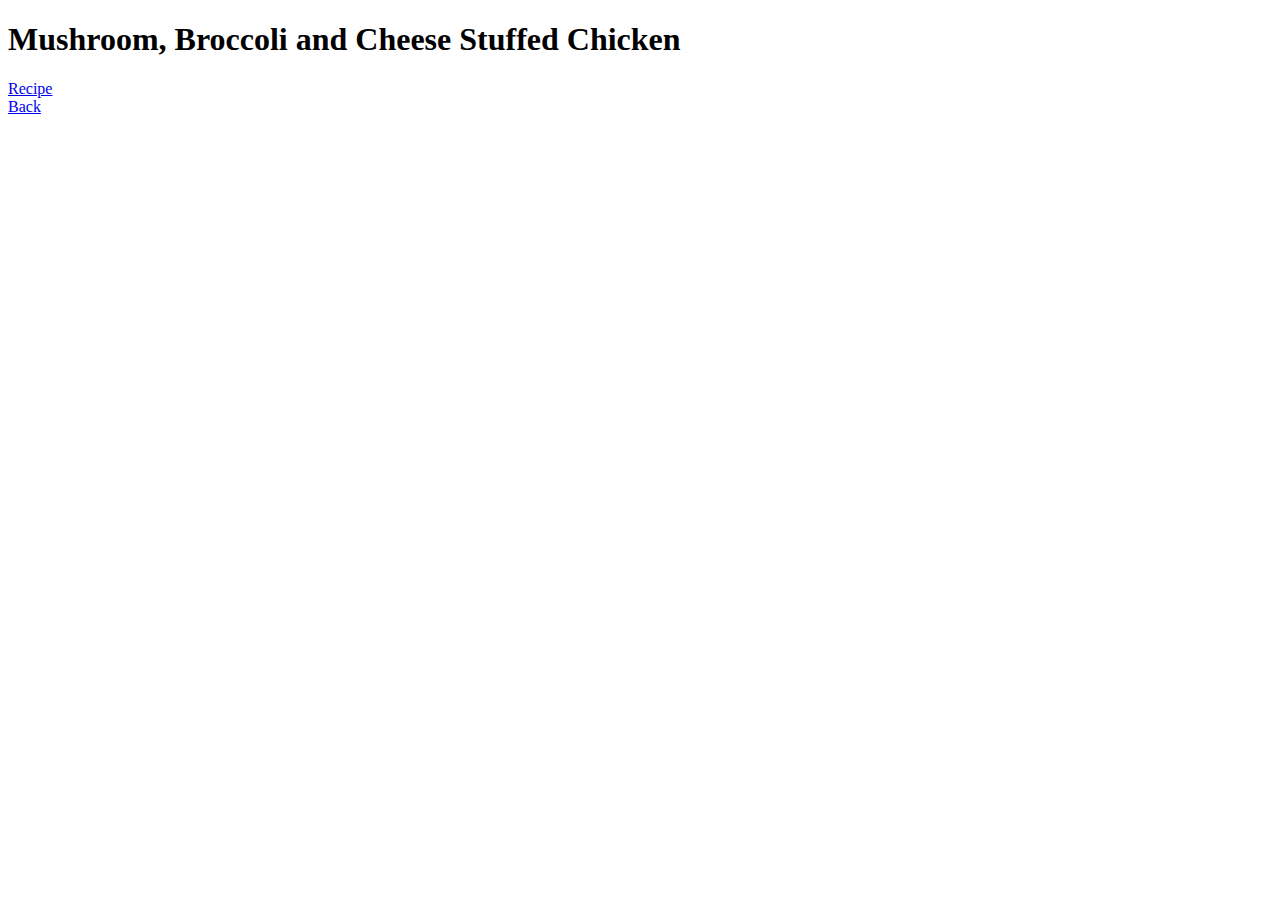
==== recipes/chicken.html @ 91a9f86f "Recipe Pages" ====
<!DOCTYPE html>
<html>
    <head>
        <title>Odin Recipes</title>
        <meta charset="UTF-8">

    </head>
    <body>
        <h1>Mushroom, Broccoli and Cheese Stuffed Chicken</h1>
        <a href='https://www.allrecipes.com/recipe/269707/mushroom-broccoli-and-cheese-stuffed-chicken/' target='_blank'>Recipe</a>
        <br>
        <a href='../index.html'>Back</a>
    </body>
</html>
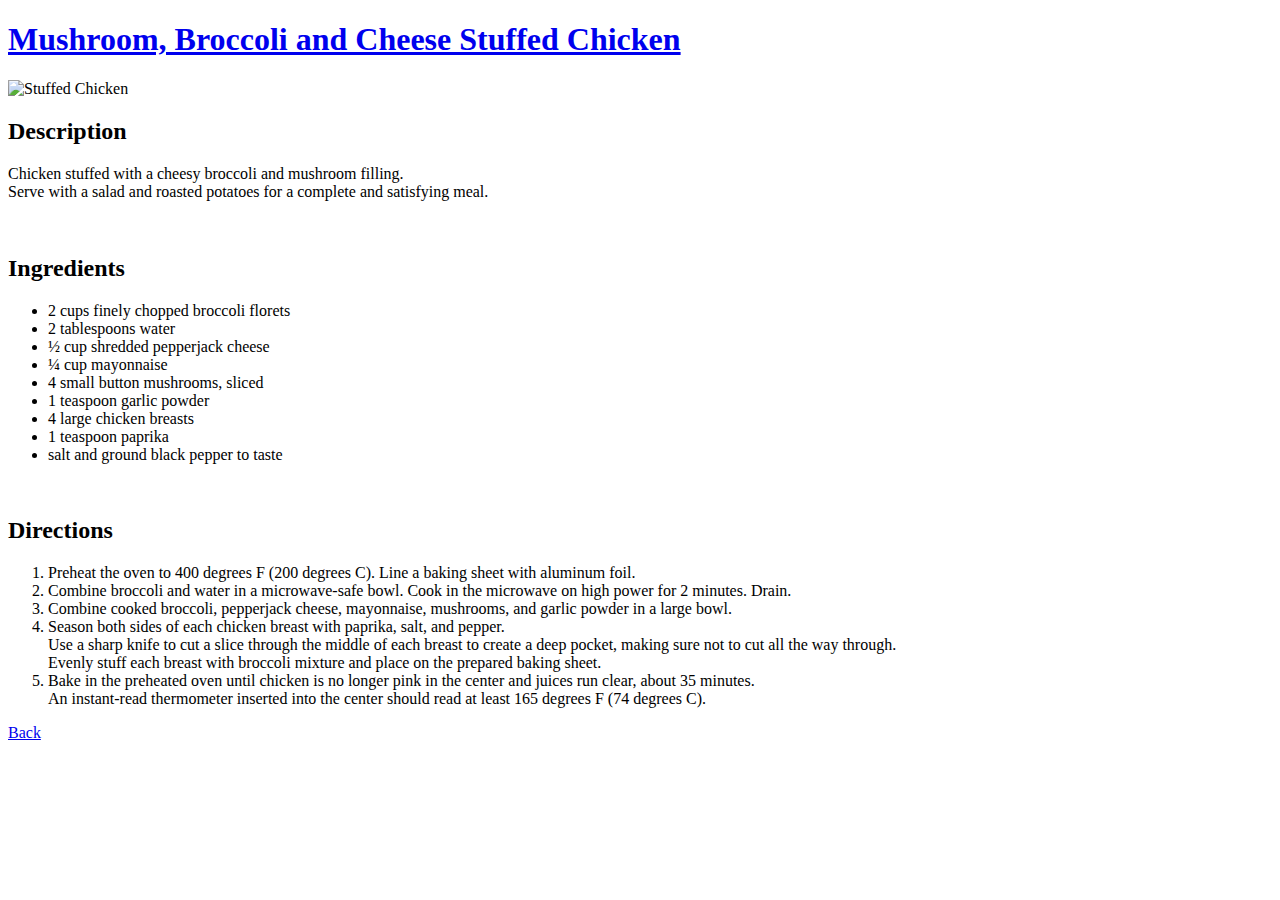
==== commit 9101b8ee: "Add more recipes" ====
--- a/recipes/chicken.html
+++ b/recipes/chicken.html
@@ -6,9 +6,52 @@
 
     </head>
     <body>
-        <h1>Mushroom, Broccoli and Cheese Stuffed Chicken</h1>
-        <a href='https://www.allrecipes.com/recipe/269707/mushroom-broccoli-and-cheese-stuffed-chicken/' target='_blank'>Recipe</a>
+        <a href='https://www.allrecipes.com/recipe/269707/mushroom-broccoli-and-cheese-stuffed-chicken/' target='_blank'><h1>Mushroom, Broccoli and Cheese Stuffed Chicken</h1></a>
+        <img src='https://imagesvc.meredithcorp.io/v3/mm/image?url=https%3A%2F%2Fimages.media-allrecipes.com%2Fuserphotos%2F6118643.jpg'
+            alt='Stuffed Chicken'
+            height='300px'
+            width='300px'>
         <br>
+        <h2>Description</h2>
+        <p>
+            Chicken stuffed with a cheesy broccoli and mushroom filling. <br>
+            Serve with a salad and roasted potatoes for a complete and satisfying meal.
+        </p>
+        <br>
+        <h2>Ingredients</h2>
+        <ul>
+            <li>2 cups finely chopped broccoli florets</li>
+            <li>2 tablespoons water</li>
+            <li>½ cup shredded pepperjack cheese</li>
+            <li>¼ cup mayonnaise</li>
+            <li>4 small button mushrooms, sliced</li>
+            <li>1 teaspoon garlic powder</li>
+            <li>4 large chicken breasts</li>
+            <li>1 teaspoon paprika</li>
+            <li>salt and ground black pepper to taste</li>
+        </ul>
+        <br>
+        <h2>Directions</h2>
+        <ol>
+            <li>
+                Preheat the oven to 400 degrees F (200 degrees C). Line a baking sheet with aluminum foil.
+            </li>
+            <li>
+                Combine broccoli and water in a microwave-safe bowl. Cook in the microwave on high power for 2 minutes. Drain.
+            </li>
+            <li>
+                Combine cooked broccoli, pepperjack cheese, mayonnaise, mushrooms, and garlic powder in a large bowl.
+            </li>
+            <li>
+                Season both sides of each chicken breast with paprika, salt, and pepper. <br>
+                Use a sharp knife to cut a slice through the middle of each breast to create a deep pocket, making sure not to cut all the way through. <br>
+                Evenly stuff each breast with broccoli mixture and place on the prepared baking sheet.
+            </li>
+            <li>
+                Bake in the preheated oven until chicken is no longer pink in the center and juices run clear, about 35 minutes. <br>
+                An instant-read thermometer inserted into the center should read at least 165 degrees F (74 degrees C).
+            </li>
+        </ol>
         <a href='../index.html'>Back</a>
     </body>
 </html>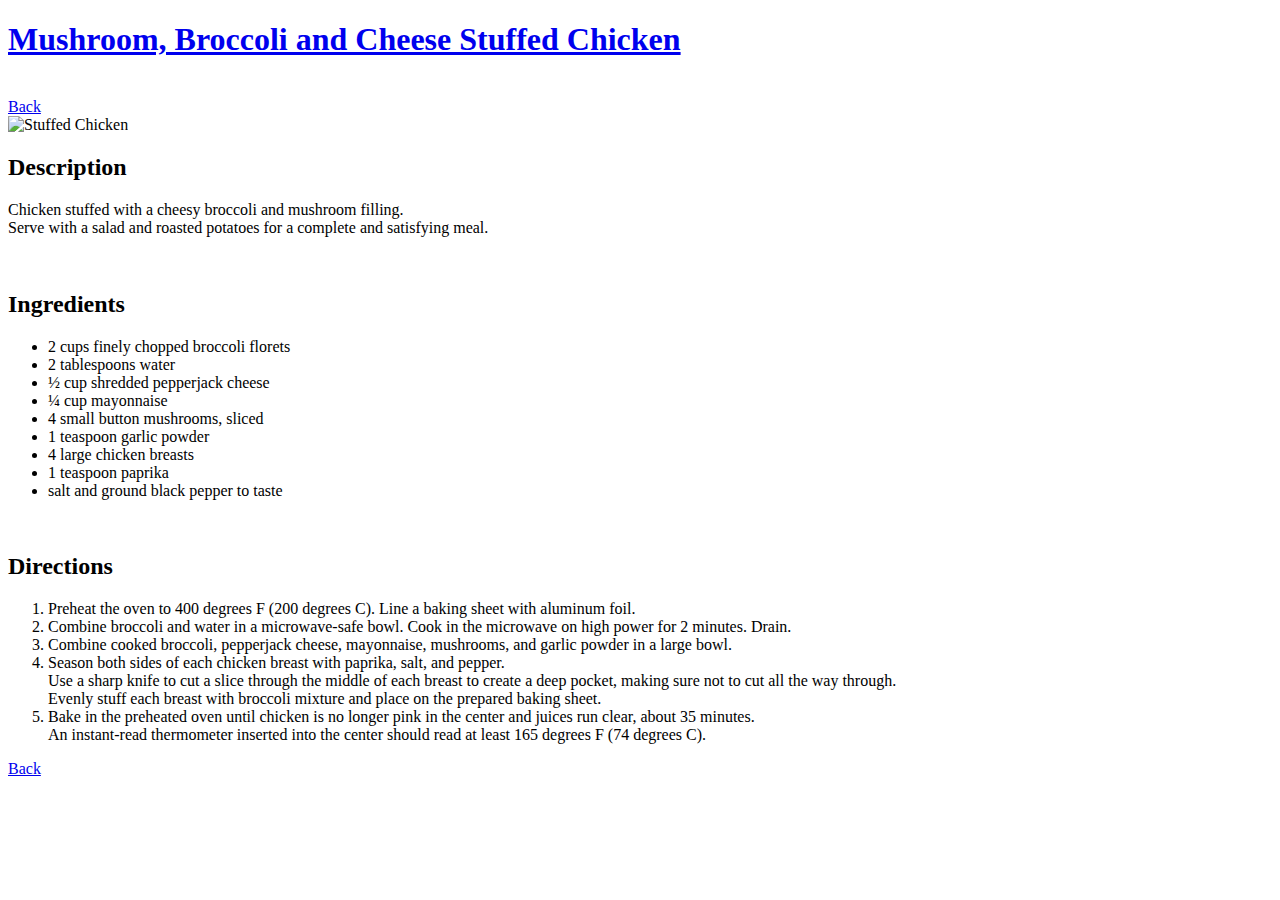
==== commit 7eb40cb0: "Added hyperlinked images" ====
--- a/recipes/chicken.html
+++ b/recipes/chicken.html
@@ -7,6 +7,9 @@
     </head>
     <body>
         <a href='https://www.allrecipes.com/recipe/269707/mushroom-broccoli-and-cheese-stuffed-chicken/' target='_blank'><h1>Mushroom, Broccoli and Cheese Stuffed Chicken</h1></a>
+        <br>
+        <a href='../index.html'>Back</a>
+        <br>
         <img src='https://imagesvc.meredithcorp.io/v3/mm/image?url=https%3A%2F%2Fimages.media-allrecipes.com%2Fuserphotos%2F6118643.jpg'
             alt='Stuffed Chicken'
             height='300px'
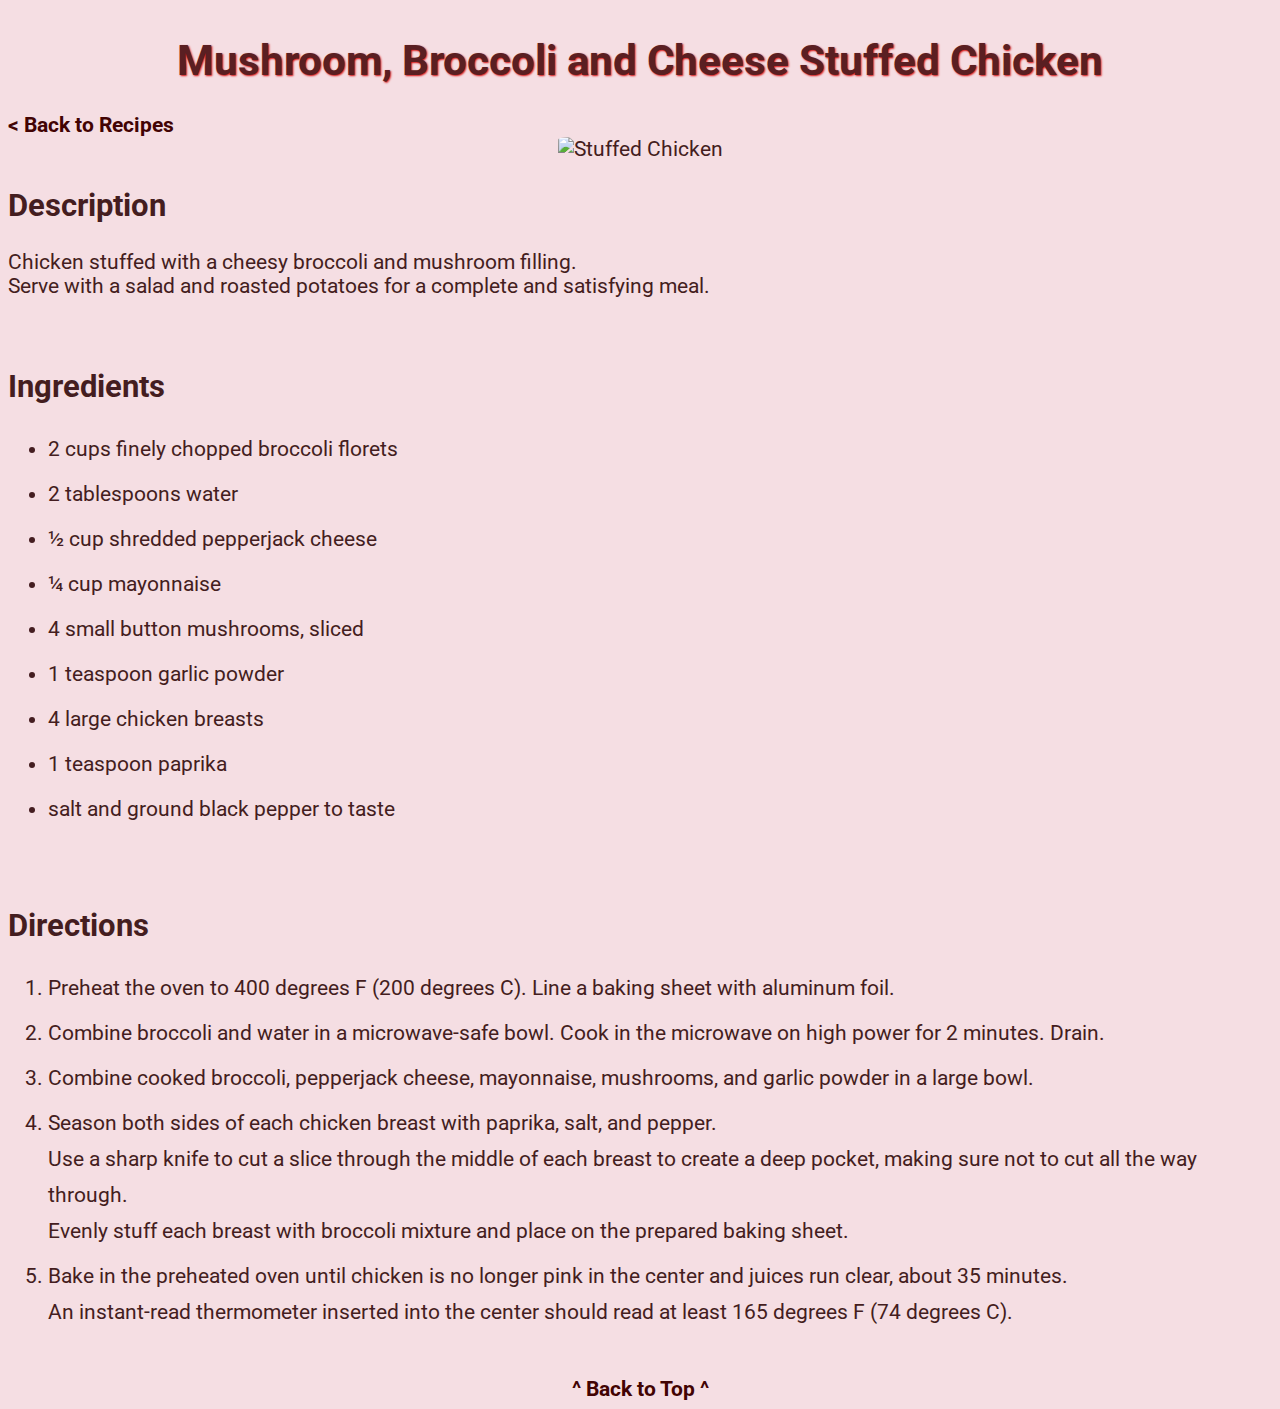
==== commit 3f24e654: "Added CSS and responsivity" ====
--- a/recipes/chicken.html
+++ b/recipes/chicken.html
@@ -3,58 +3,59 @@
     <head>
         <title>Odin Recipes</title>
         <meta charset="UTF-8">
-
+        <meta name="viewport" content="width=device-width, initial-scale=1.0">
+        <link rel='stylesheet' href='../styles/style.css'>
     </head>
     <body>
-        <a href='https://www.allrecipes.com/recipe/269707/mushroom-broccoli-and-cheese-stuffed-chicken/' target='_blank'><h1>Mushroom, Broccoli and Cheese Stuffed Chicken</h1></a>
+        <a href='https://www.allrecipes.com/recipe/269707/mushroom-broccoli-and-cheese-stuffed-chicken/' target='_blank' id='top'><h1>Mushroom, Broccoli and Cheese Stuffed Chicken</h1></a>
+        <nav class='back'>
+            <a href='../index.html'>&lt Back to Recipes</a>
+        </nav>
+        <img src='https://imagesvc.meredithcorp.io/v3/mm/image?url=https%3A%2F%2Fimages.media-allrecipes.com%2Fuserphotos%2F6118643.jpg'
+            alt='Stuffed Chicken' class='heading-image'>
         <br>
-        <a href='../index.html'>Back</a>
-        <br>
-        <img src='https://imagesvc.meredithcorp.io/v3/mm/image?url=https%3A%2F%2Fimages.media-allrecipes.com%2Fuserphotos%2F6118643.jpg'
-            alt='Stuffed Chicken'
-            height='300px'
-            width='300px'>
-        <br>
-        <h2>Description</h2>
-        <p>
-            Chicken stuffed with a cheesy broccoli and mushroom filling. <br>
-            Serve with a salad and roasted potatoes for a complete and satisfying meal.
-        </p>
-        <br>
-        <h2>Ingredients</h2>
-        <ul>
-            <li>2 cups finely chopped broccoli florets</li>
-            <li>2 tablespoons water</li>
-            <li>½ cup shredded pepperjack cheese</li>
-            <li>¼ cup mayonnaise</li>
-            <li>4 small button mushrooms, sliced</li>
-            <li>1 teaspoon garlic powder</li>
-            <li>4 large chicken breasts</li>
-            <li>1 teaspoon paprika</li>
-            <li>salt and ground black pepper to taste</li>
-        </ul>
-        <br>
-        <h2>Directions</h2>
-        <ol>
-            <li>
-                Preheat the oven to 400 degrees F (200 degrees C). Line a baking sheet with aluminum foil.
-            </li>
-            <li>
-                Combine broccoli and water in a microwave-safe bowl. Cook in the microwave on high power for 2 minutes. Drain.
-            </li>
-            <li>
-                Combine cooked broccoli, pepperjack cheese, mayonnaise, mushrooms, and garlic powder in a large bowl.
-            </li>
-            <li>
-                Season both sides of each chicken breast with paprika, salt, and pepper. <br>
-                Use a sharp knife to cut a slice through the middle of each breast to create a deep pocket, making sure not to cut all the way through. <br>
-                Evenly stuff each breast with broccoli mixture and place on the prepared baking sheet.
-            </li>
-            <li>
-                Bake in the preheated oven until chicken is no longer pink in the center and juices run clear, about 35 minutes. <br>
-                An instant-read thermometer inserted into the center should read at least 165 degrees F (74 degrees C).
-            </li>
-        </ol>
-        <a href='../index.html'>Back</a>
+            <main>
+            <h2>Description</h2>
+            <p>
+                Chicken stuffed with a cheesy broccoli and mushroom filling. <br>
+                Serve with a salad and roasted potatoes for a complete and satisfying meal.
+            </p>
+            <br>
+            <h2>Ingredients</h2>
+            <ul>
+                <li>2 cups finely chopped broccoli florets</li>
+                <li>2 tablespoons water</li>
+                <li>½ cup shredded pepperjack cheese</li>
+                <li>¼ cup mayonnaise</li>
+                <li>4 small button mushrooms, sliced</li>
+                <li>1 teaspoon garlic powder</li>
+                <li>4 large chicken breasts</li>
+                <li>1 teaspoon paprika</li>
+                <li>salt and ground black pepper to taste</li>
+            </ul>
+            <br>
+            <h2>Directions</h2>
+            <ol>
+                <li>
+                    Preheat the oven to 400 degrees F (200 degrees C). Line a baking sheet with aluminum foil.
+                </li>
+                <li>
+                    Combine broccoli and water in a microwave-safe bowl. Cook in the microwave on high power for 2 minutes. Drain.
+                </li>
+                <li>
+                    Combine cooked broccoli, pepperjack cheese, mayonnaise, mushrooms, and garlic powder in a large bowl.
+                </li>
+                <li>
+                    Season both sides of each chicken breast with paprika, salt, and pepper. <br>
+                    Use a sharp knife to cut a slice through the middle of each breast to create a deep pocket, making sure not to cut all the way through. <br>
+                    Evenly stuff each breast with broccoli mixture and place on the prepared baking sheet.
+                </li>
+                <li>
+                    Bake in the preheated oven until chicken is no longer pink in the center and juices run clear, about 35 minutes. <br>
+                    An instant-read thermometer inserted into the center should read at least 165 degrees F (74 degrees C).
+                </li>
+            </ol>
+        </main>
+        <a href='#top'>^ Back to Top ^</a>
     </body>
 </html>--- a/styles/style.css
+++ b/styles/style.css
@@ -0,0 +1,111 @@
+@import url('https://fonts.googleapis.com/css2?family=Roboto&display=swap');
+
+:root {
+    --background: #f5dee3;
+    --container: #C9A6AD;
+    --font1: #441d20;
+    --font2: #5a1f22;
+    --font3: #420303;
+    --shadow: #d40a0a;
+}
+
+html, body {
+    overflow-x: hidden !important;
+}
+
+body{
+    font-family: 'Roboto', sans-serif;
+    background-color: var(--background);
+    text-align: center;
+    color: var(--font1);
+    font-size: 1.3rem;
+}
+
+h1 {
+    text-shadow: 1px 1px 2px var(--shadow);
+    color: var(--font2);
+}
+
+img {
+    border-radius: 10%;
+}
+
+a:hover{
+    filter: contrast(90%);
+    color: var(--font1);
+}
+
+a:link, a:visited {
+    text-decoration: none;
+    color: var(--font3);
+    font-weight: bold;
+}
+
+main {
+    text-align: left;  
+}
+
+ol {
+    padding-bottom: 2vh;
+}
+
+li {
+    line-height: 4vh;
+    padding-bottom: 1vh;
+}
+
+aside {
+    font-style:italic;
+    width: 80vw;
+    font-size: 1.2rem;
+}
+
+.back {
+    text-align: left;
+}
+
+.container {
+    display: inline-flex;
+    justify-content: space-evenly;
+    gap: 10%;
+    text-align: center;
+    background-color: var(--container);
+    padding-inline-start: 0;
+    padding: 2vw;
+}
+
+.container li {
+    line-height: 4vh;
+}
+
+.item {
+    width: 30%;
+}
+.item img {
+    width: 100%;
+}
+
+.heading-image {
+    width: 30vmax;
+    height: 100%;
+}
+
+@media (max-width: 400px) {
+    body {
+        font-size: 1.3rem;
+    }
+
+    ol li{
+        line-height: 4vh;
+    }
+
+    .container {
+        flex-direction: column;
+        align-items: stretch;
+        justify-content: stretch;
+    }
+    .item {
+        width: 100%;
+    }
+
+}